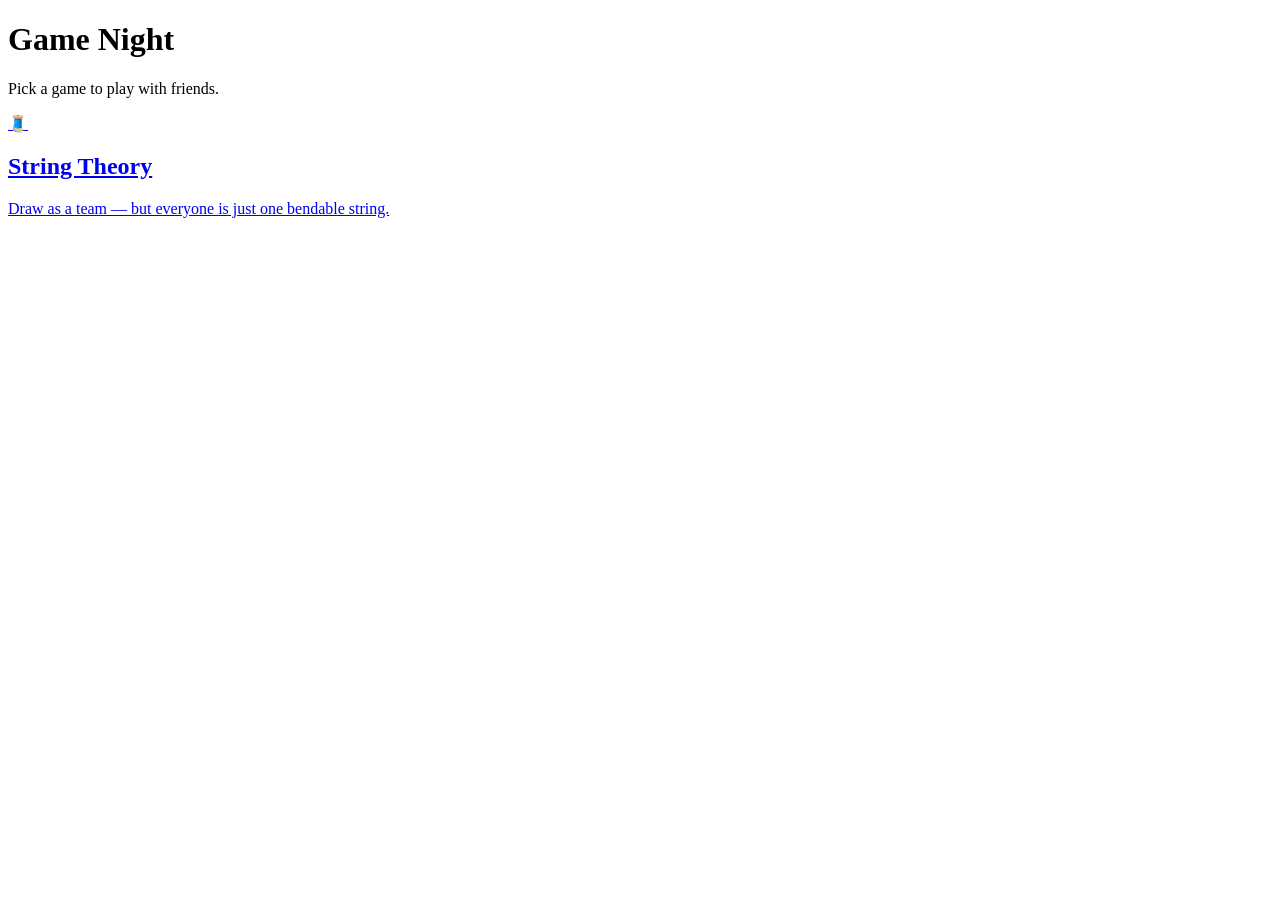
==== frontend/landing.html @ 0443d399 "Add landing page and rename String Game to String Theory Introduces a game-selection landing page at" ====
<!DOCTYPE html>
<html lang="en">
<head>
<meta charset="UTF-8">
<title>Game Night</title>
<link rel="stylesheet" href="/static/common.css">
<link rel="stylesheet" href="/static/landing.css">
</head>
<body>
  <h1>Game Night</h1>
  <p>Pick a game to play with friends.</p>

  <div id="game-grid">
    <a class="game-card" href="/games/string-theory">
      <div class="game-card-icon">🧵</div>
      <h2>String Theory</h2>
      <p>Draw as a team — but everyone is just one bendable string.</p>
    </a>
  </div>
</body>
</html>
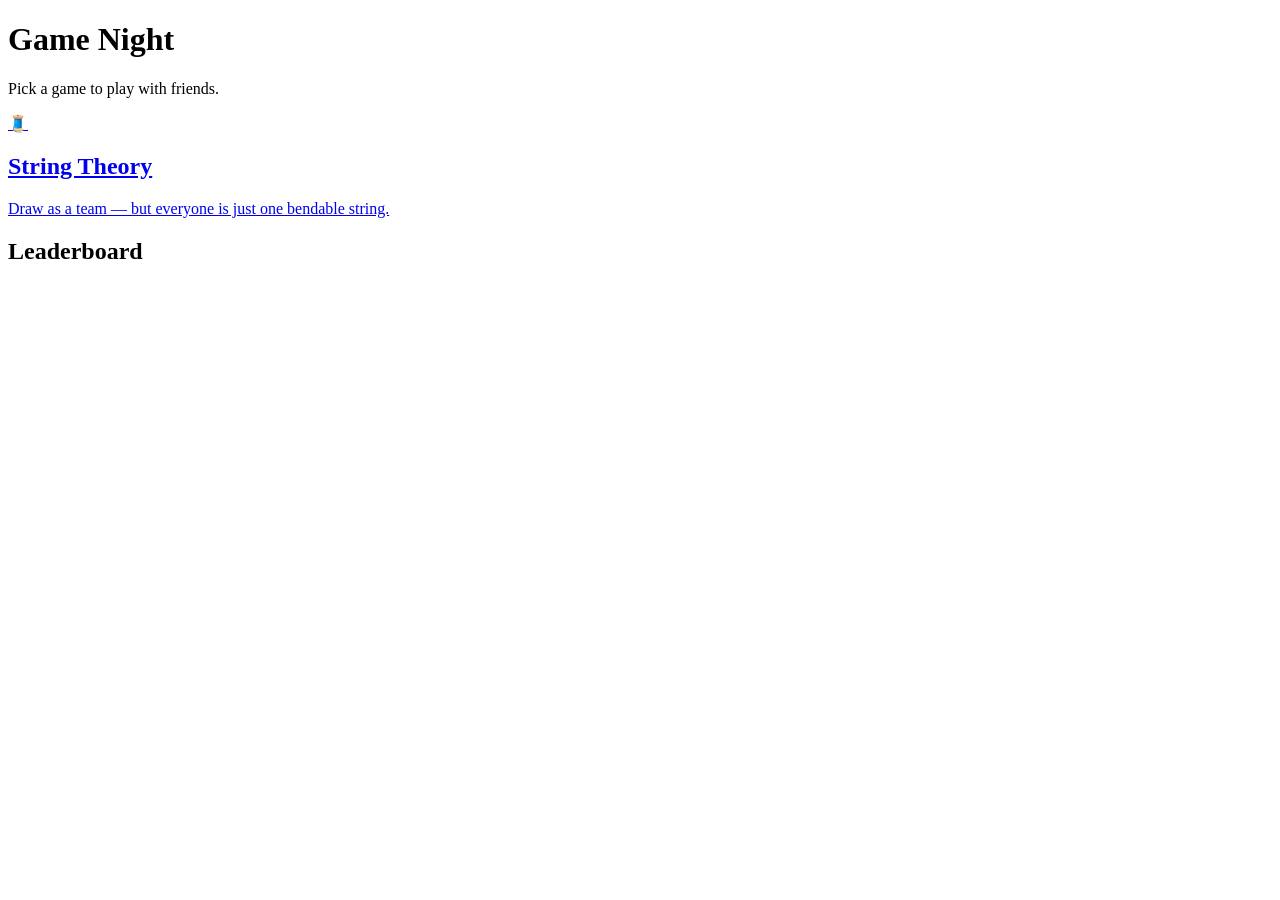
==== commit 4fda8365: "Add user accounts, persistent scoring, and a leaderboard Adds real username+password accounts (backe" ====
--- a/frontend/landing.html
+++ b/frontend/landing.html
@@ -7,6 +7,7 @@
 <link rel="stylesheet" href="/static/landing.css">
 </head>
 <body>
+  <div id="account-bar"></div>
   <h1>Game Night</h1>
   <p>Pick a game to play with friends.</p>
 
@@ -17,5 +18,10 @@
       <p>Draw as a team — but everyone is just one bendable string.</p>
     </a>
   </div>
+
+  <h2>Leaderboard</h2>
+  <ol id="leaderboard-list"></ol>
+
+  <script src="/static/landing.js"></script>
 </body>
 </html>
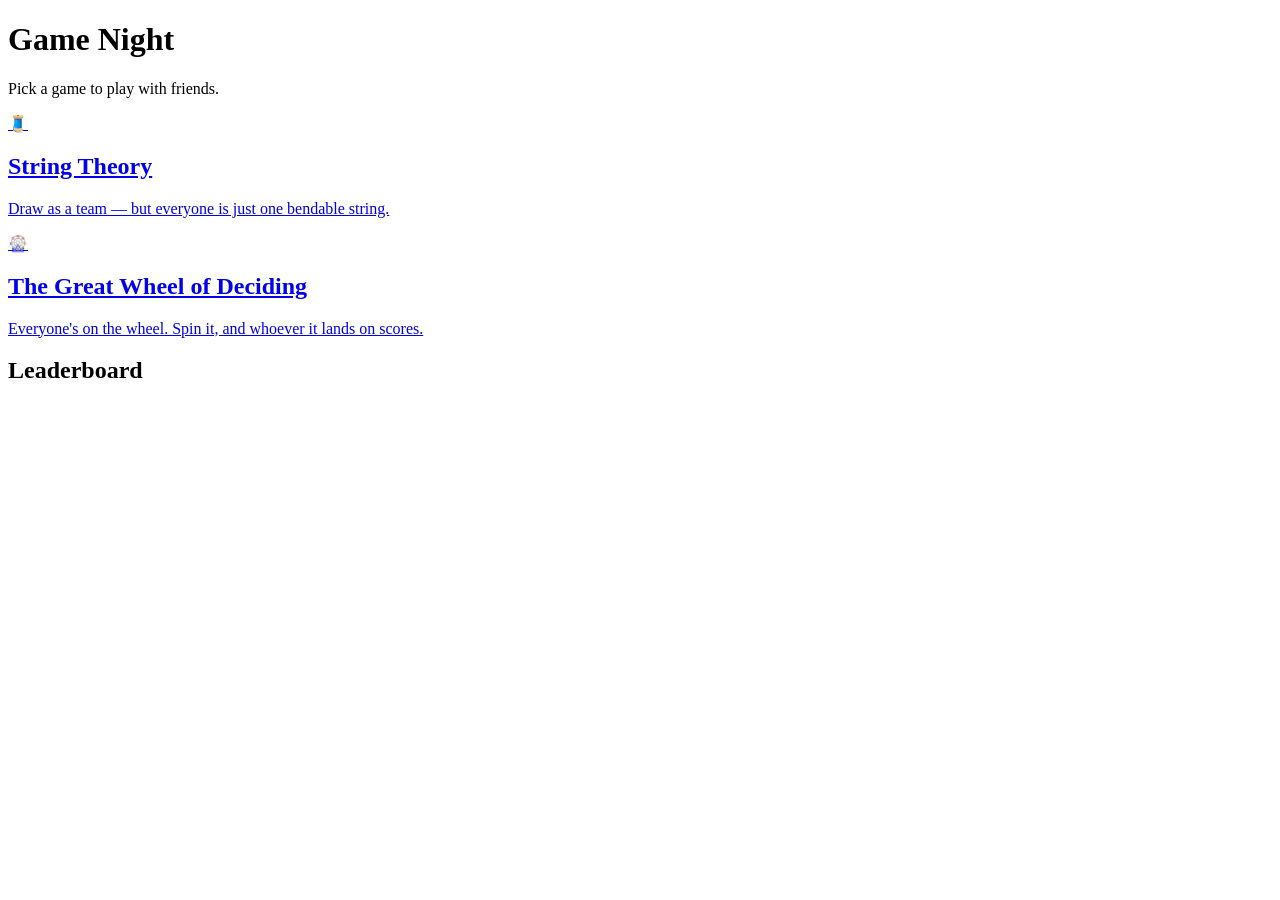
==== commit eb0cb13a: "Add second game: The Great Wheel of Deciding Everyone who joins a room becomes an equal-size wedge o" ====
--- a/frontend/landing.html
+++ b/frontend/landing.html
@@ -17,6 +17,11 @@
       <h2>String Theory</h2>
       <p>Draw as a team — but everyone is just one bendable string.</p>
     </a>
+    <a class="game-card" href="/games/great-wheel-of-deciding">
+      <div class="game-card-icon">🎡</div>
+      <h2>The Great Wheel of Deciding</h2>
+      <p>Everyone's on the wheel. Spin it, and whoever it lands on scores.</p>
+    </a>
   </div>
 
   <h2>Leaderboard</h2>
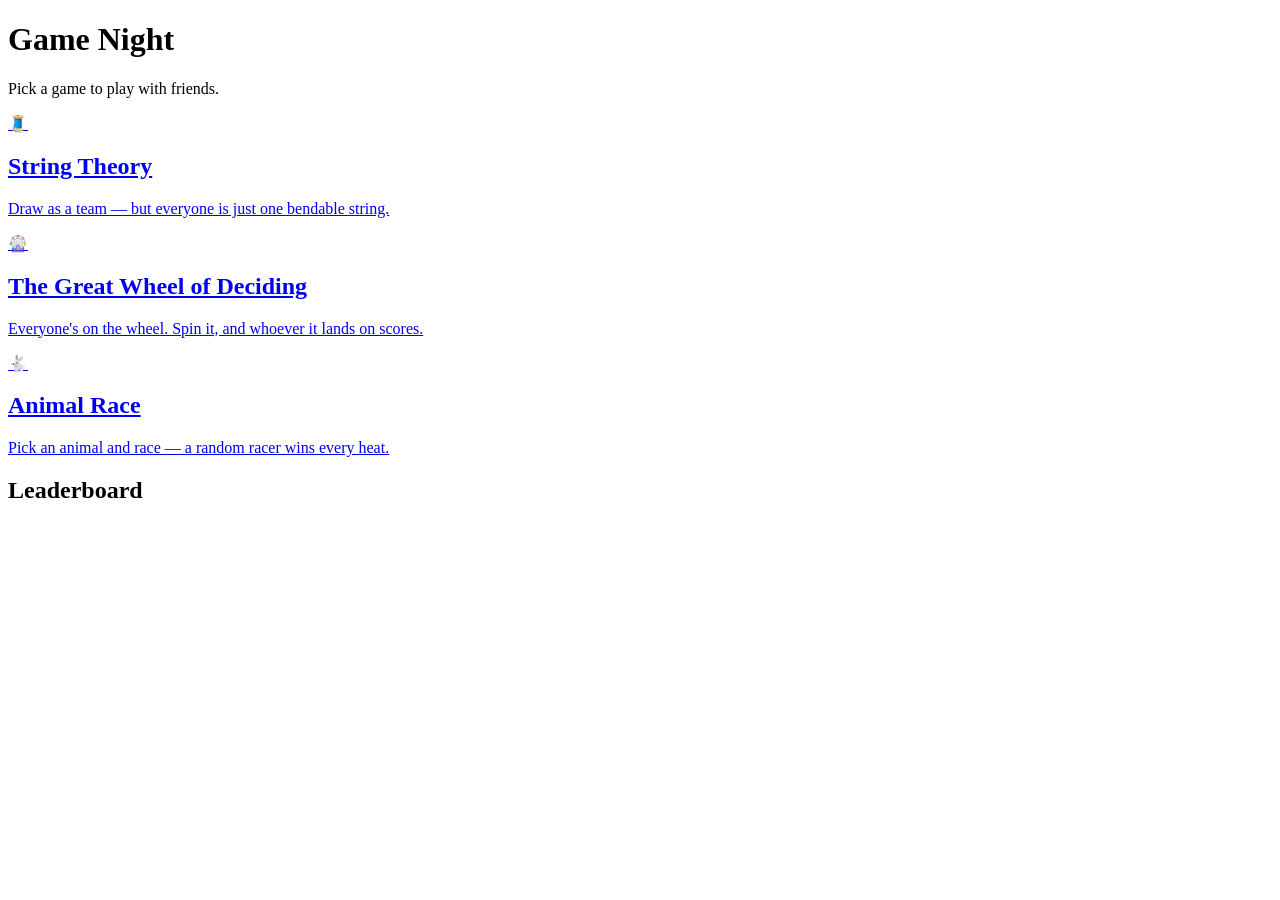
==== commit 6e615e8b: "Add Animal Race: a third party game Each player picks one of six animals (basic silhouette icons); s" ====
--- a/frontend/landing.html
+++ b/frontend/landing.html
@@ -22,6 +22,11 @@
       <h2>The Great Wheel of Deciding</h2>
       <p>Everyone's on the wheel. Spin it, and whoever it lands on scores.</p>
     </a>
+    <a class="game-card" href="/games/animal-race">
+      <div class="game-card-icon">🐇</div>
+      <h2>Animal Race</h2>
+      <p>Pick an animal and race — a random racer wins every heat.</p>
+    </a>
   </div>
 
   <h2>Leaderboard</h2>
